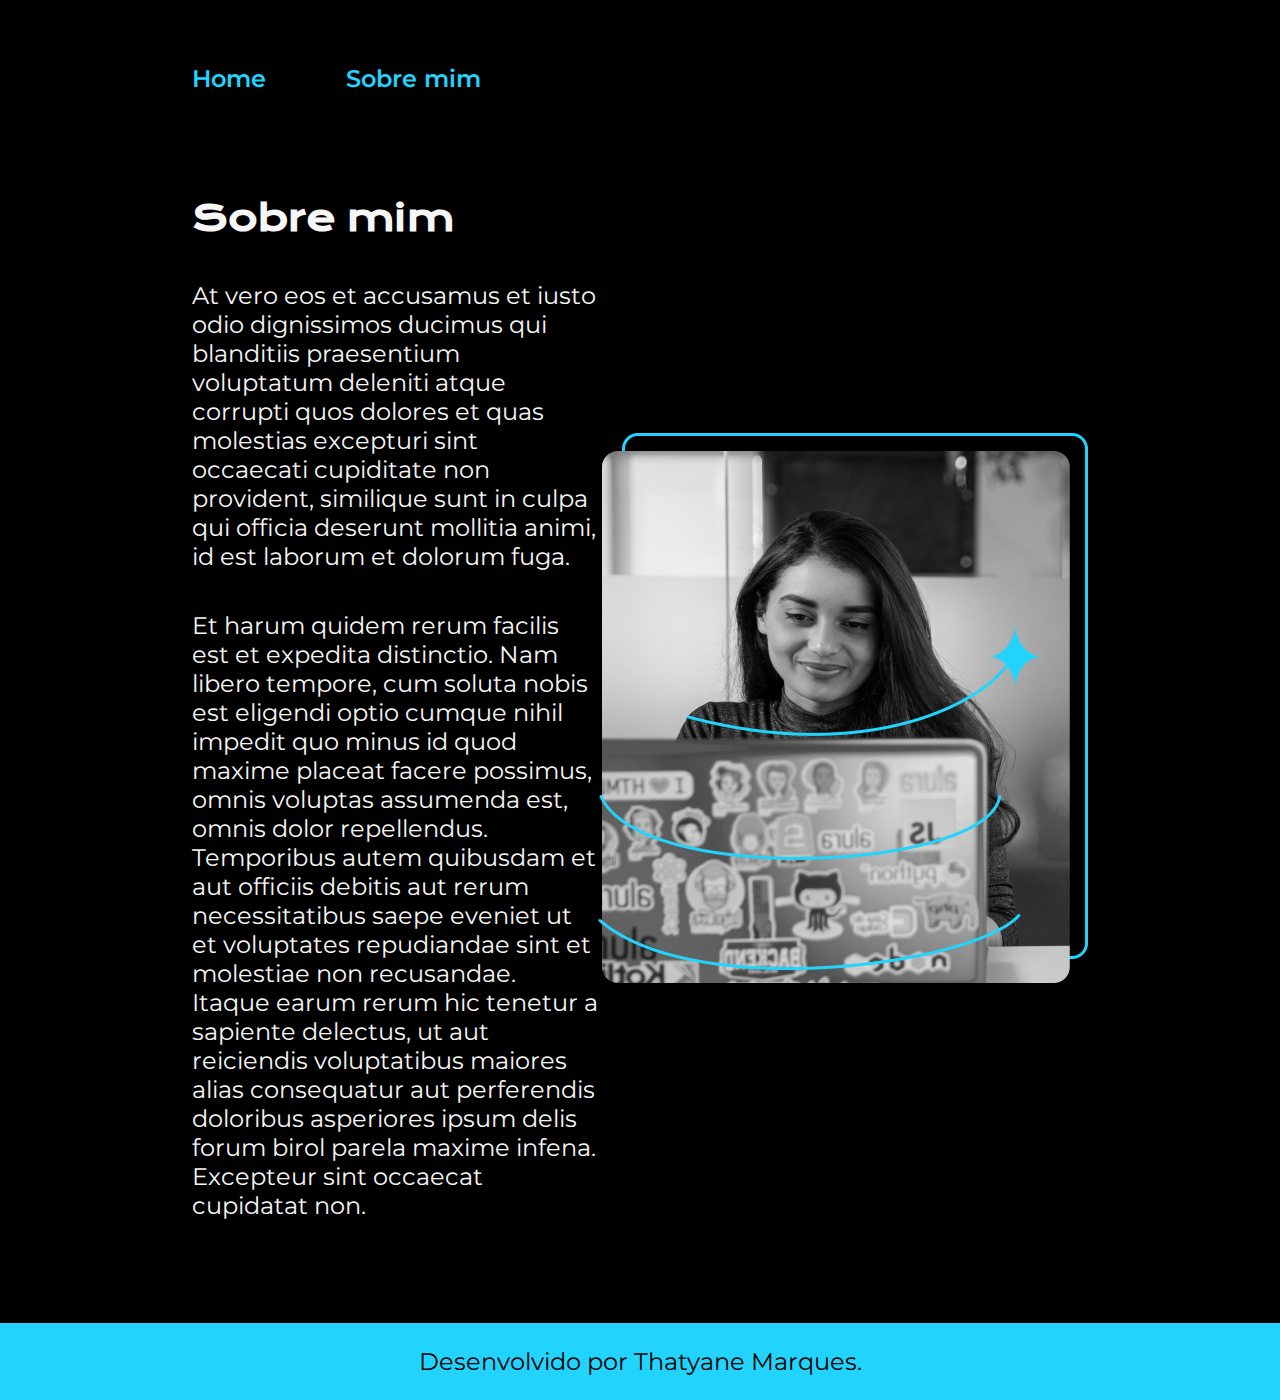
==== about.html @ 7530adc3 "variaveis criadas no css e adicionado nova página, estilizado o header e o footer" ====
<!DOCTYPE html>
<html lang="pt-br">
<head>
    <meta charset="UTF-8">
    <meta name="viewport" content="width=device-width, initial-scale=1.0">
    <link rel="stylesheet" href="css/style.css">
    <link rel="preconnect" href="https://fonts.googleapis.com">
    <link rel="preconnect" href="https://fonts.gstatic.com" crossorigin>
    <link href="https://fonts.googleapis.com/css2?family=Krona+One&family=Montserrat:ital,wght@0,100..900;1,100..900&display=swap" rel="stylesheet">
    <title>Sobre mim</title>
</head>
<body>
    <!--Digitar html ou ! faz com que seja gerado a estrutura base de um código HTML-->
    <header class="cabecalho">
        <nav class="cabecalho__menu">
            <a href="index.html" class="cabecalho__menu__link">Home</a>
            <a href="about.html" class="cabecalho__menu__link">Sobre mim</a>
        </nav>
    </header>
    <main class="apresentacao">
        <section class="apresentacao__conteudo"> <!--Para criar uma seção de código separada do resto-->
            <h1 class="apresentacao__conteudo__titulo">Sobre mim</h1>
            <p class="apresentacao__conteudo__texto">At vero eos et accusamus et iusto odio dignissimos ducimus qui blanditiis praesentium voluptatum deleniti atque corrupti quos dolores et quas molestias excepturi sint occaecati cupiditate non provident, similique sunt in culpa qui officia deserunt mollitia animi, id est laborum et dolorum fuga.</p>
            <p class="apresentacao__conteudo__texto">Et harum quidem rerum facilis est et expedita distinctio. Nam libero tempore, cum soluta nobis est eligendi optio cumque nihil impedit quo minus id quod maxime placeat facere possimus, omnis voluptas assumenda est, omnis dolor repellendus. Temporibus autem quibusdam et aut officiis debitis aut rerum necessitatibus saepe eveniet ut et voluptates repudiandae sint et molestiae non recusandae. Itaque earum rerum hic tenetur a sapiente delectus, ut aut reiciendis voluptatibus maiores alias consequatur aut perferendis doloribus asperiores ipsum delis forum birol parela maxime infena. Excepteur sint occaecat cupidatat non.
            </p>
        </section>
        <img src="imagens/imagem.png" alt="Foto da Joana Santos programando">
    </main>
    <footer class="rodape">
        <p>Desenvolvido por Thatyane Marques.</p>
    </footer>
</body>
</html>
---- css/style.css ----
:root { /* Criando variáveis para as cores dentro do CSS(podia-se se criar variáveis para as fontes também) */
    --cor-primaria: #000;
    --cor-secundaria: #F6F6F6;
    --cor-terciaria: #22D4FD;
    --cor-hover: #272727;
}
* {
    margin: 0;
    padding: 0;
}
body {
    /*height: 100vh; vh: viewport height = altura da tela do navegador */
    box-sizing: border-box; /* Para que o conteúdo filho não saia de dentro do conteúdo pai mesmo quando editado */
    background-color: var(--cor-primaria); /* Aplicando as variáveis para as cores dentro do CSS*/
    color: var(--cor-secundaria);
}
.cabecalho {
    padding: 5% 0 0 15%;
}
.cabecalho__menu {
    display: flex;
    gap: 80px;
}
.cabecalho__menu__link {
    font-weight: 600;
    color: var(--cor-terciaria);
    text-decoration: none;
}
.apresentacao {
    /* margin: 10% 15%; */
    padding: 8% 15%;
    display: flex;
    align-items: center;
    justify-content: space-between;
}
.apresentacao__conteudo {
    width: 615px;
    display: flex;
    flex-direction: column;
    gap: 40px;
}
.tituloDestaque {
    color: var(--cor-terciaria);
}
.apresentacao__links__link {
    display: flex;
    justify-content: center;
    gap: 16px;
    width: 378px;
    text-align: center;
    border-radius: 8px;
    padding: 21.5px 0;
    color: var(--cor-secundaria);
    border: 2px solid var(--cor-terciaria);
    text-decoration: none;
    font-weight: 600;
}
.apresentacao__links__link:hover {
    background-color: var(--cor-hover);
}
.apresentacao__conteudo__titulo {
    font-size: 36px;
    font-family: 'Krona One', sans-serif;
}
.apresentacao__links {
    display: flex;
    flex-direction: column;
    justify-content: space-between;
    align-items: center;
    gap: 32px;
}
.apresentacao__links__subtitulo {
    font-family: 'Krona One', sans-serif;
    font-weight: 400;
    font-size: 24px;

}
.apresentacao__links__link, .apresentacao__conteudo__texto, .rodape, .cabecalho__menu__link {
    font-family: 'Montserrat', sans-serif;
    font-size: 24px;
}
.rodape {
    padding: 24px;
    font-weight: 400;
    text-align: center;
    background-color: var(--cor-terciaria);
    color: var(--cor-primaria);
}
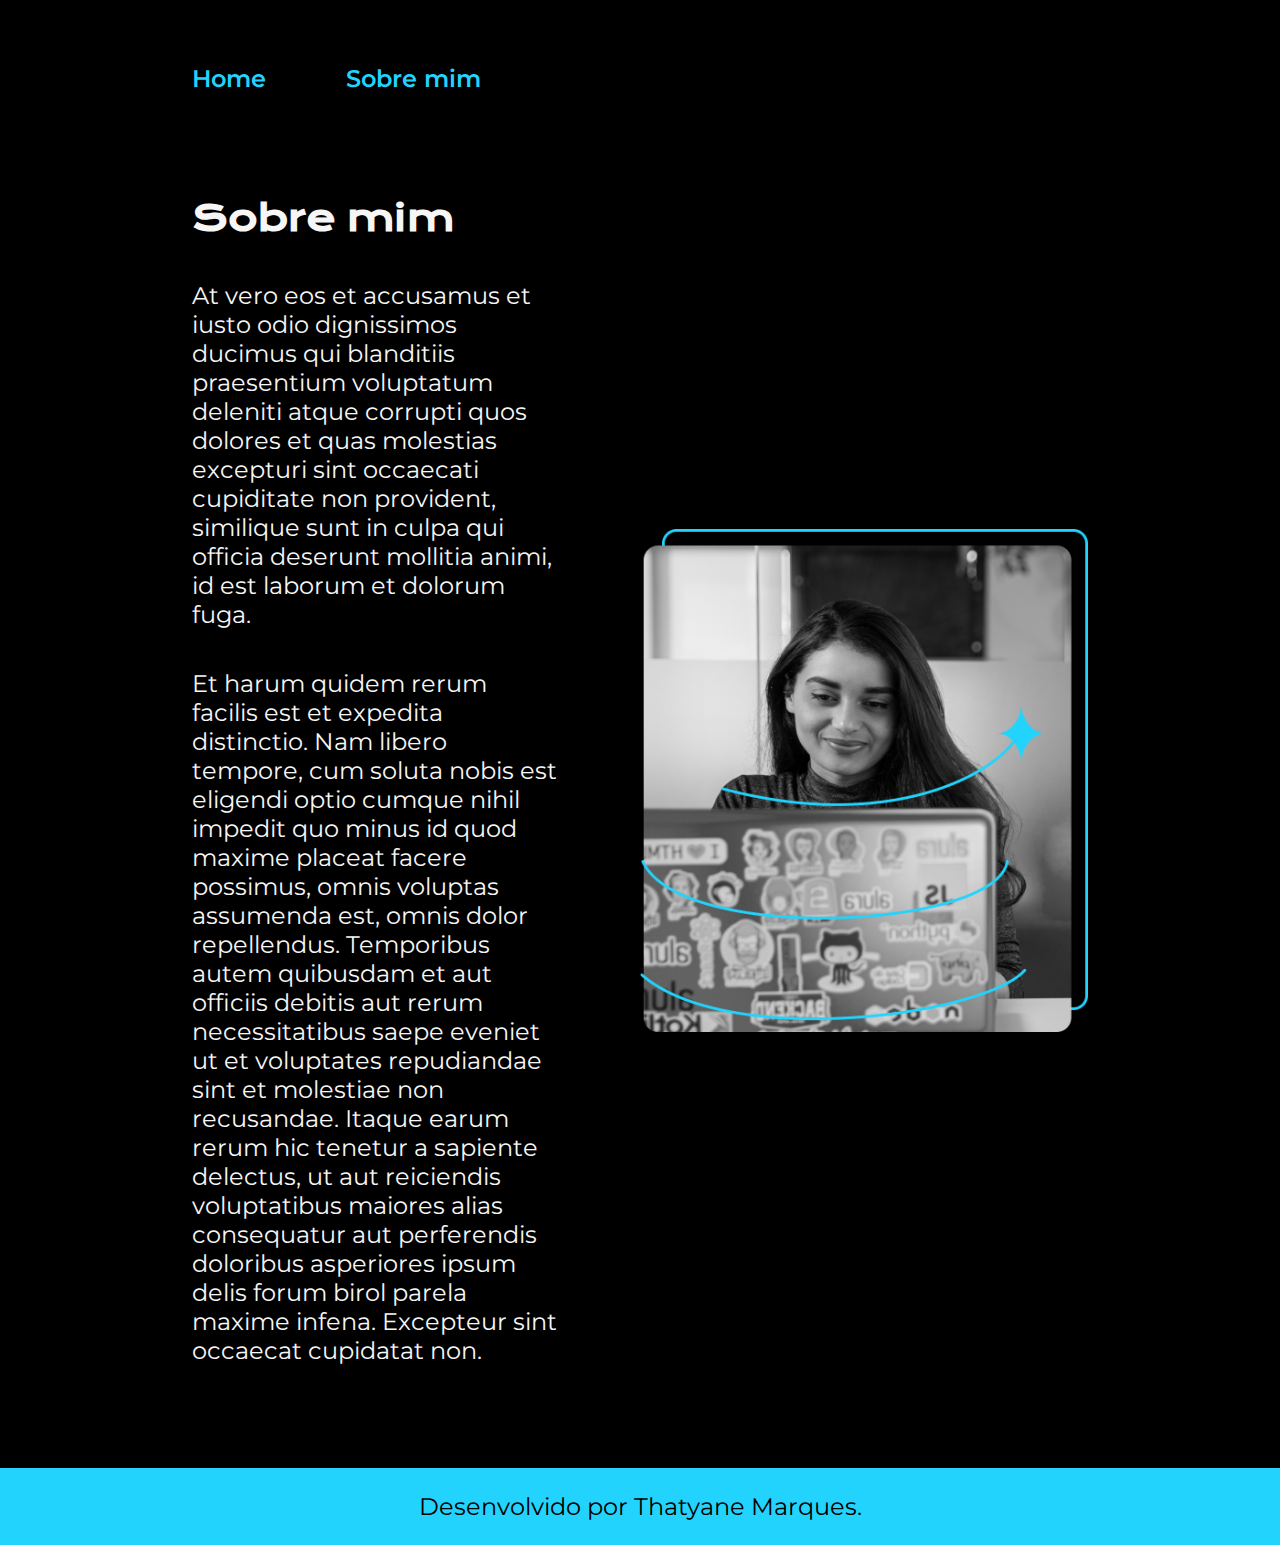
==== commit dee7c90b: "Adicionado responsividade ao projeto" ====
--- a/about.html
+++ b/about.html
@@ -24,7 +24,7 @@
             <p class="apresentacao__conteudo__texto">Et harum quidem rerum facilis est et expedita distinctio. Nam libero tempore, cum soluta nobis est eligendi optio cumque nihil impedit quo minus id quod maxime placeat facere possimus, omnis voluptas assumenda est, omnis dolor repellendus. Temporibus autem quibusdam et aut officiis debitis aut rerum necessitatibus saepe eveniet ut et voluptates repudiandae sint et molestiae non recusandae. Itaque earum rerum hic tenetur a sapiente delectus, ut aut reiciendis voluptatibus maiores alias consequatur aut perferendis doloribus asperiores ipsum delis forum birol parela maxime infena. Excepteur sint occaecat cupidatat non.
             </p>
         </section>
-        <img src="imagens/imagem.png" alt="Foto da Joana Santos programando">
+        <img class="apresentacao__imagem" src="imagens/imagem.png" alt="Foto da Joana Santos programando">
     </main>
     <footer class="rodape">
         <p>Desenvolvido por Thatyane Marques.</p>
--- a/css/style.css
+++ b/css/style.css
@@ -1,4 +1,4 @@
-:root { /* Criando variáveis para as cores dentro do CSS(podia-se se criar variáveis para as fontes também) */
+:root { /* Criando variáveis para as cores dentro do CSS(podia-se criar variáveis para as fontes também) */
     --cor-primaria: #000;
     --cor-secundaria: #F6F6F6;
     --cor-terciaria: #22D4FD;
@@ -11,7 +11,7 @@
 body {
     /*height: 100vh; vh: viewport height = altura da tela do navegador */
     box-sizing: border-box; /* Para que o conteúdo filho não saia de dentro do conteúdo pai mesmo quando editado */
-    background-color: var(--cor-primaria); /* Aplicando as variáveis para as cores dentro do CSS*/
+    background-color: var(--cor-primaria); /* Aplicando as variáveis para as cores dentro do CSS */
     color: var(--cor-secundaria);
 }
 .cabecalho {
@@ -27,14 +27,14 @@
     text-decoration: none;
 }
 .apresentacao {
-    /* margin: 10% 15%; */
     padding: 8% 15%;
     display: flex;
     align-items: center;
     justify-content: space-between;
+    gap: 82px;
 }
 .apresentacao__conteudo {
-    width: 615px;
+    width: 50%;
     display: flex;
     flex-direction: column;
     gap: 40px;
@@ -42,11 +42,11 @@
 .tituloDestaque {
     color: var(--cor-terciaria);
 }
-.apresentacao__links__link {
+.apresentacao__links__navegacao {
     display: flex;
     justify-content: center;
     gap: 16px;
-    width: 378px;
+    width: 50%;
     text-align: center;
     border-radius: 8px;
     padding: 21.5px 0;
@@ -55,11 +55,11 @@
     text-decoration: none;
     font-weight: 600;
 }
-.apresentacao__links__link:hover {
+.apresentacao__links__navegacao:hover {
     background-color: var(--cor-hover);
 }
 .apresentacao__conteudo__titulo {
-    font-size: 36px;
+    font-size: 2.25rem;
     font-family: 'Krona One', sans-serif;
 }
 .apresentacao__links {
@@ -72,12 +72,15 @@
 .apresentacao__links__subtitulo {
     font-family: 'Krona One', sans-serif;
     font-weight: 400;
-    font-size: 24px;
+    font-size: 1.5rem;
 
 }
-.apresentacao__links__link, .apresentacao__conteudo__texto, .rodape, .cabecalho__menu__link {
+.apresentacao__links__navegacao, .apresentacao__conteudo__texto, .rodape, .cabecalho__menu__link {
     font-family: 'Montserrat', sans-serif;
-    font-size: 24px;
+    font-size: 1.5rem;
+}
+.apresentacao__imagem {
+    width: 50%;
 }
 .rodape {
     padding: 24px;
@@ -85,4 +88,20 @@
     text-align: center;
     background-color: var(--cor-terciaria);
     color: var(--cor-primaria);
+}
+
+@media (max-width: 1200px) {
+    .cabecalho {
+        padding: 10%;
+    }
+    .cabecalho__menu {
+        justify-content: center ;
+    }
+    .apresentacao {
+        flex-direction: column-reverse;
+        padding: 5%;
+    }
+    .apresentacao__conteudo {
+        width: auto;
+    }
 }